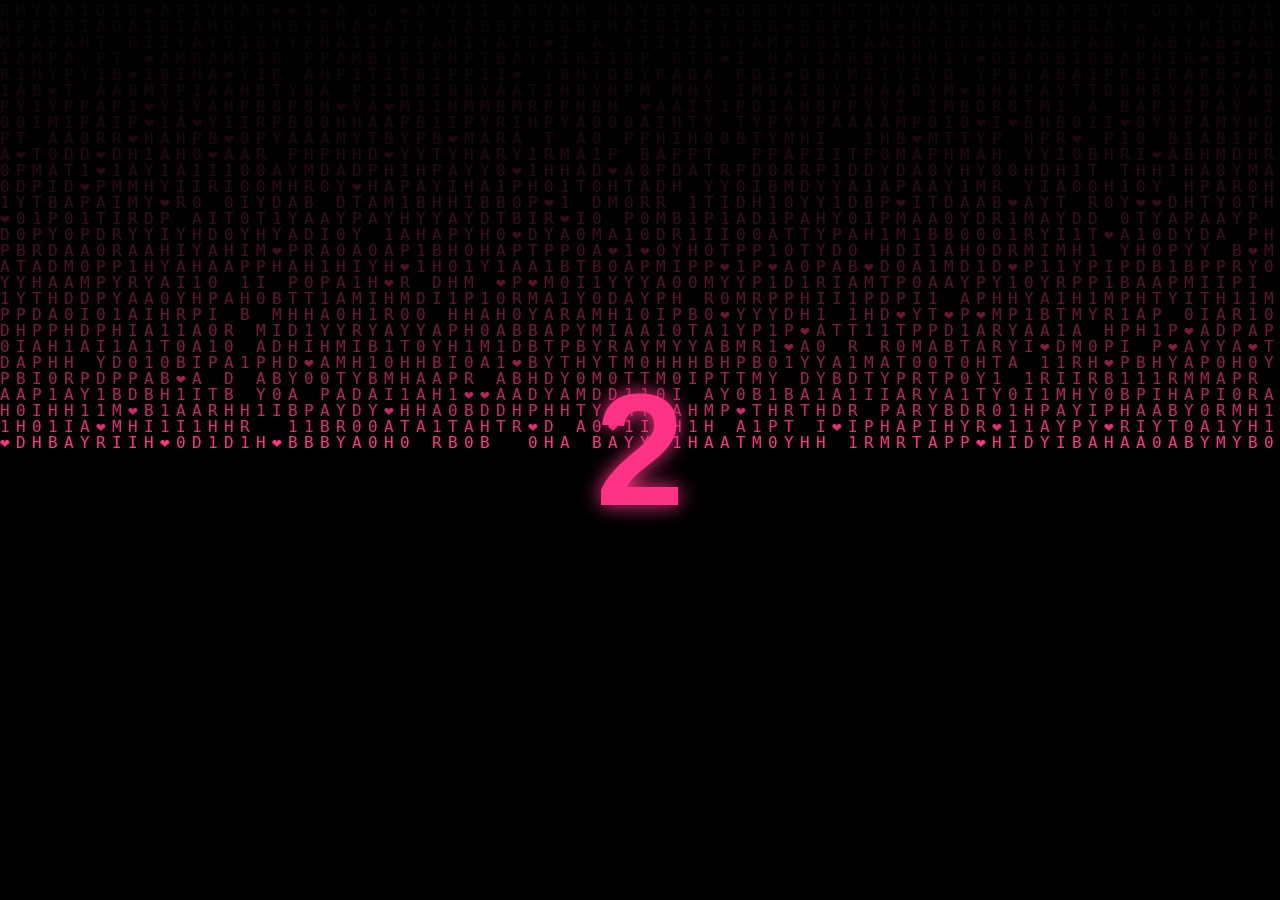
==== index.html @ 424156ab "Rename Website.html to index.html" ====
<!DOCTYPE html>
<html lang="en">
<head>
    <meta charset="UTF-8">
    <meta name="viewport" content="width=device-width, initial-scale=1.0">
    <title>HAPPY BIRTHDAY</title>
    <link rel="stylesheet" href="https://cdn.jsdelivr.net/npm/swiper@11/swiper-bundle.min.css" />
    <link rel="stylesheet" href="Website.css">
</head>
<body>

    <canvas id="matrixCanvas"></canvas>

    <div class="main-container">
        <div id="countdown">3</div>

        <div id="surprise-section" class="hidden">
            <div id="typing-text" class="typing"></div>
            
            <div class="envelope-wrapper hidden" id="envelopeWrapper" onclick="openEnvelope()">
                <div class="envelope" id="envelope">
                    <div class="heart-icon">❤️</div>
                    <div class="drag-text">Tap to open</div>
                </div>
            </div>

            <div class="card-inside hidden" id="cardInside" onclick="triggerExplosion()">
                <div class="inside-wrapper">
                    <h2 class="happy-bday-text">HAPPY BIRTHDAY KUU❤️</h2>
                    
                    <div class="swiper mySwiper">
                        <div class="swiper-wrapper">
                            <div class="swiper-slide"><img src="Ma_1.jpg" alt="Memory 1"></div>
                            <div class="swiper-slide"><img src="MA_2.jpg" alt="Memory 2"></div>
                            <div class="swiper-slide"><img src="Ma_3.jpg" alt="Memory 3"></div>
                            <div class="swiper-slide"><img src="Ma_4.jpg" alt="Memory 4"></div>
                            <div class="swiper-slide"><img src="Ma_5.jpg" alt="Memory 5"></div>
                        </div>
                        <div class="swiper-pagination"></div>
                    </div>

                    <div class="heart-animated">❤️</div>
                    <p style="color: #ff3385; font-size: 0.7rem; margin-top: 5px;">(Tap to see magic ✨)</p>
                </div>
            </div>

            <div id="heart-collage-stage" class="hidden">
                <div id="photo-heart-container"></div>
                <div class="final-heart-beat">❤️</div>
            </div>
        </div>
    </div>

    <script src="https://cdn.jsdelivr.net/npm/swiper@11/swiper-bundle.min.js"></script>
    <script src="Website.js"></script>
</body>
</html>
---- Website.css ----
* {
    margin: 0;
    padding: 0;
    box-sizing: border-box;
}

body {
    background-color: black;
    height: 100vh;
    display: flex;
    justify-content: center;
    align-items: center;
    overflow: hidden;
    font-family: 'Arial', sans-serif;
}

#matrixCanvas {
    position: fixed;
    top: 0;
    left: 0;
    z-index: 1;
}

.main-container {
    position: relative;
    z-index: 10;
    text-align: center;
    width: 100%;
    max-width: 400px;
}

#countdown {
    color: #ff3385;
    font-size: 10rem;
    font-weight: bold;
    text-shadow: 0 0 20px #ff3385;
}

/*.typing {
    color: #ff3385;
    font-size: 2.5rem;
    font-weight: bold;
    margin-bottom: 20px;
    text-transform: uppercase;
    min-height: 2.2rem;

    white-space: nowrap;
    overflow: visible;
    display: inline-block;
    width: auto;
    margin-left: -25%;
}

.main-container {
    text-align: center;
}*/

.typing, #dynamic-text {
    width: 90%;            /* Screen အပြည့်နီးပါး ယူထားမယ် */
    max-width: 400px;      /* ဒါပေမယ့် အရမ်းကြီးမသွားအောင် ကန့်သတ်မယ် */
    margin: 0 auto 20px;   /* အလယ်ပို့ပြီး အောက်ကို margin ချန်မယ် */
    
    /* စာသားအရွယ်အစားကို Responsive ဖြစ်စေရန် */
    font-size: clamp(1.2rem, 5vw, 2rem); 
    
    text-align: center;
    display: block;
    white-space: normal;   /* စာသားအရမ်းရှည်ရင် အောက်ကြောင်းဆင်းပေးဖို့ */
    word-wrap: break-word;
    overflow-wrap: break-word;
}

/* Container ကို အလယ်မှာ အမြဲရှိနေစေဖို့ */
.main-container {
    display: flex;
    flex-direction: column;
    align-items: center;
    justify-content: center;
    width: 100%;
    padding: 0 15px; /* ဘေးကပ်မသွားအောင် padding ထည့်မယ် */
}

@media (max-width: 480px) {
    .typing, #dynamic-text {
        font-size: 1.2rem; /* ဖုန်းမှာ စာလုံးအရွယ်အစားကို နည်းနည်းလျှော့မယ် */
        margin-bottom: 15px;
    }
    
    .envelope-wrapper {
        width: 160px; /* Box ကိုလည်း နည်းနည်း သေးပေးမယ် */
        height: 120px;
    }
}

/* ----------------- */
@media (max-width: 380px) {
    .typing {
        font-size: 1.2rem;
    }
}

/* --- Envelope --- */
.envelope-wrapper {
    width: 200px;
    height: 150px;
    margin: 0 auto;
    cursor: pointer;
    display: flex;
    justify-content: center;
}

.envelope {
    width: 100%;
    height: 100%;
    background: #000;
    border: 3px solid #ff3385;
    border-radius: 10px;
    display: flex;
    flex-direction: column;
    justify-content: center;
    align-items: center;
    box-shadow: 0 0 25px rgba(255, 51, 133, 0.4);
}

.heart-icon { font-size: 4rem; color: #ff3385; }
.drag-text { color: #ff3385; font-size: 0.8rem; letter-spacing: 2px; }

.launching {
    animation: launchEnvelope 0.8s forwards;
}

@keyframes launchEnvelope {
    100% { transform: translateY(-600px); opacity: 0; }
}

/* --- Inside Card --- */
.card-inside {
    position: relative;
    width: 320px;
    height: 420px;
    margin: 0 auto;
    perspective: 1000px;
    cursor: pointer;
}

.inside-wrapper {
    width: 100%;
    height: 100%;
    background: #fff;
    border-radius: 15px;
    border: 3px solid #ff3385;
    padding: 15px;
    display: flex;
    flex-direction: column;
    align-items: center;
    transform: rotateY(-180deg);
    opacity: 0;
    transition: transform 1.2s cubic-bezier(0.4, 0, 0.2, 1), opacity 0.3s;
}

.card-inside.open .inside-wrapper {
    transform: rotateY(0deg);
    opacity: 1;
}

.happy-bday-text { color: #ff3385; font-size: 1rem; font-weight: bold; margin-bottom: 15px; }

.swiper { width: 100%; height: 250px; border-radius: 10px; border: 1px solid #ddd; }
.swiper-slide img { width: 100%; height: 100%; object-fit: cover; }

.heart-animated {
    font-size: 2.5rem;
    animation: heartBeat 1.2s infinite;
}


/* --- Final Hollow Heart Stage --- */
#heart-collage-stage {
    position: relative;
    width: 350px;
    height: 400px;
    margin: 0 auto;
}

.mini-photo {
    position: absolute;
    width: 70px;
    height: 70px;
    border-radius: 100px;
    border: 2px solid #ff3385;
    object-fit: cover;
    opacity: 0;
    box-shadow: 0 0 15px rgba(255, 51, 133, 0.6);
    transition: all 1.5s cubic-bezier(0.175, 0.885, 0.32, 1.275);
    z-index: 1;
}

/* Perfect Center Animated Heart */
.final-heart-beat {
    position: absolute;
    top: 50%;
    left: 50%;
    transform: translate(-50%, -50%); /* ဗဟိုချက် အတိအကျညှိခြင်း */
    font-size: 4rem;
    color: #ff3385;
    animation: centerHeartBeat 0.8s infinite;
    z-index: 10; /* ဓာတ်ပုံတွေရဲ့ အပေါ်ကနေ ပေါ်လာစေရန် */
}

@keyframes centerHeartBeat {
    0%, 100% { transform: translate(-50%, -50%) scale(1); }
    50% { transform: translate(-50%, -50%) scale(1.3); }
}

@keyframes heartBeat {
    0%, 100% { transform: scale(1); }
    50% { transform: scale(1.3); }
}

.hidden { display: none; }
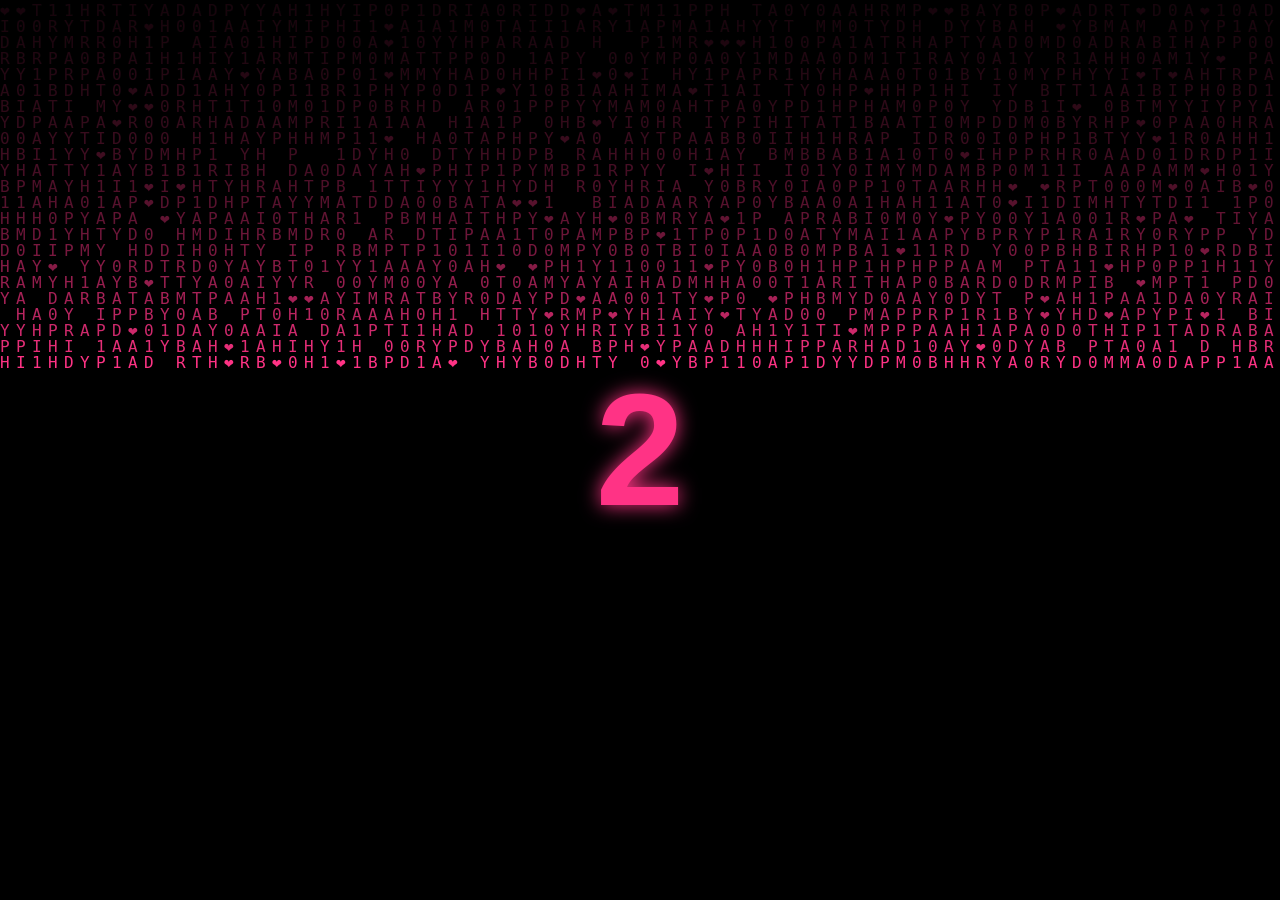
==== commit d74c6cf3: "Update index.html" ====
--- a/index.html
+++ b/index.html
@@ -5,7 +5,7 @@
     <meta name="viewport" content="width=device-width, initial-scale=1.0">
     <title>HAPPY BIRTHDAY</title>
     <link rel="stylesheet" href="https://cdn.jsdelivr.net/npm/swiper@11/swiper-bundle.min.css" />
-    <link rel="stylesheet" href="Website.css">
+    <link rel="stylesheet" href="style.css">
 </head>
 <body>
 
@@ -52,6 +52,6 @@
     </div>
 
     <script src="https://cdn.jsdelivr.net/npm/swiper@11/swiper-bundle.min.js"></script>
-    <script src="Website.js"></script>
+    <script src="script.js"></script>
 </body>
 </html>
--- a/style.css
+++ b/style.css
@@ -0,0 +1,220 @@
+* {
+    margin: 0;
+    padding: 0;
+    box-sizing: border-box;
+}
+
+body {
+    background-color: black;
+    height: 100vh;
+    display: flex;
+    justify-content: center;
+    align-items: center;
+    overflow: hidden;
+    font-family: 'Arial', sans-serif;
+}
+
+#matrixCanvas {
+    position: fixed;
+    top: 0;
+    left: 0;
+    z-index: 1;
+}
+
+.main-container {
+    position: relative;
+    z-index: 10;
+    text-align: center;
+    width: 100%;
+    max-width: 400px;
+}
+
+#countdown {
+    color: #ff3385;
+    font-size: 10rem;
+    font-weight: bold;
+    text-shadow: 0 0 20px #ff3385;
+}
+
+/*.typing {
+    color: #ff3385;
+    font-size: 2.5rem;
+    font-weight: bold;
+    margin-bottom: 20px;
+    text-transform: uppercase;
+    min-height: 2.2rem;
+
+    white-space: nowrap;
+    overflow: visible;
+    display: inline-block;
+    width: auto;
+    margin-left: -25%;
+}
+
+.main-container {
+    text-align: center;
+}*/
+
+.typing, #dynamic-text {
+    width: 90%;            /* Screen အပြည့်နီးပါး ယူထားမယ် */
+    max-width: 400px;      /* ဒါပေမယ့် အရမ်းကြီးမသွားအောင် ကန့်သတ်မယ် */
+    margin: 0 auto 20px;   /* အလယ်ပို့ပြီး အောက်ကို margin ချန်မယ် */
+    
+    /* စာသားအရွယ်အစားကို Responsive ဖြစ်စေရန် */
+    font-size: clamp(1.2rem, 5vw, 2rem); 
+    
+    text-align: center;
+    display: block;
+    white-space: normal;   /* စာသားအရမ်းရှည်ရင် အောက်ကြောင်းဆင်းပေးဖို့ */
+    word-wrap: break-word;
+    overflow-wrap: break-word;
+}
+
+/* Container ကို အလယ်မှာ အမြဲရှိနေစေဖို့ */
+.main-container {
+    display: flex;
+    flex-direction: column;
+    align-items: center;
+    justify-content: center;
+    width: 100%;
+    padding: 0 15px; /* ဘေးကပ်မသွားအောင် padding ထည့်မယ် */
+}
+
+@media (max-width: 480px) {
+    .typing, #dynamic-text {
+        font-size: 1.2rem; /* ဖုန်းမှာ စာလုံးအရွယ်အစားကို နည်းနည်းလျှော့မယ် */
+        margin-bottom: 15px;
+    }
+    
+    .envelope-wrapper {
+        width: 160px; /* Box ကိုလည်း နည်းနည်း သေးပေးမယ် */
+        height: 120px;
+    }
+}
+
+/* ----------------- */
+@media (max-width: 380px) {
+    .typing {
+        font-size: 1.2rem;
+    }
+}
+
+/* --- Envelope --- */
+.envelope-wrapper {
+    width: 200px;
+    height: 150px;
+    margin: 0 auto;
+    cursor: pointer;
+    display: flex;
+    justify-content: center;
+}
+
+.envelope {
+    width: 100%;
+    height: 100%;
+    background: #000;
+    border: 3px solid #ff3385;
+    border-radius: 10px;
+    display: flex;
+    flex-direction: column;
+    justify-content: center;
+    align-items: center;
+    box-shadow: 0 0 25px rgba(255, 51, 133, 0.4);
+}
+
+.heart-icon { font-size: 4rem; color: #ff3385; }
+.drag-text { color: #ff3385; font-size: 0.8rem; letter-spacing: 2px; }
+
+.launching {
+    animation: launchEnvelope 0.8s forwards;
+}
+
+@keyframes launchEnvelope {
+    100% { transform: translateY(-600px); opacity: 0; }
+}
+
+/* --- Inside Card --- */
+.card-inside {
+    position: relative;
+    width: 320px;
+    height: 420px;
+    margin: 0 auto;
+    perspective: 1000px;
+    cursor: pointer;
+}
+
+.inside-wrapper {
+    width: 100%;
+    height: 100%;
+    background: #fff;
+    border-radius: 15px;
+    border: 3px solid #ff3385;
+    padding: 15px;
+    display: flex;
+    flex-direction: column;
+    align-items: center;
+    transform: rotateY(-180deg);
+    opacity: 0;
+    transition: transform 1.2s cubic-bezier(0.4, 0, 0.2, 1), opacity 0.3s;
+}
+
+.card-inside.open .inside-wrapper {
+    transform: rotateY(0deg);
+    opacity: 1;
+}
+
+.happy-bday-text { color: #ff3385; font-size: 1rem; font-weight: bold; margin-bottom: 15px; }
+
+.swiper { width: 100%; height: 250px; border-radius: 10px; border: 1px solid #ddd; }
+.swiper-slide img { width: 100%; height: 100%; object-fit: cover; }
+
+.heart-animated {
+    font-size: 2.5rem;
+    animation: heartBeat 1.2s infinite;
+}
+
+
+/* --- Final Hollow Heart Stage --- */
+#heart-collage-stage {
+    position: relative;
+    width: 350px;
+    height: 400px;
+    margin: 0 auto;
+}
+
+.mini-photo {
+    position: absolute;
+    width: 70px;
+    height: 70px;
+    border-radius: 100px;
+    border: 2px solid #ff3385;
+    object-fit: cover;
+    opacity: 0;
+    box-shadow: 0 0 15px rgba(255, 51, 133, 0.6);
+    transition: all 1.5s cubic-bezier(0.175, 0.885, 0.32, 1.275);
+    z-index: 1;
+}
+
+/* Perfect Center Animated Heart */
+.final-heart-beat {
+    position: absolute;
+    top: 50%;
+    left: 50%;
+    transform: translate(-50%, -50%); /* ဗဟိုချက် အတိအကျညှိခြင်း */
+    font-size: 4rem;
+    color: #ff3385;
+    animation: centerHeartBeat 0.8s infinite;
+    z-index: 10; /* ဓာတ်ပုံတွေရဲ့ အပေါ်ကနေ ပေါ်လာစေရန် */
+}
+
+@keyframes centerHeartBeat {
+    0%, 100% { transform: translate(-50%, -50%) scale(1); }
+    50% { transform: translate(-50%, -50%) scale(1.3); }
+}
+
+@keyframes heartBeat {
+    0%, 100% { transform: scale(1); }
+    50% { transform: scale(1.3); }
+}
+
+.hidden { display: none; }
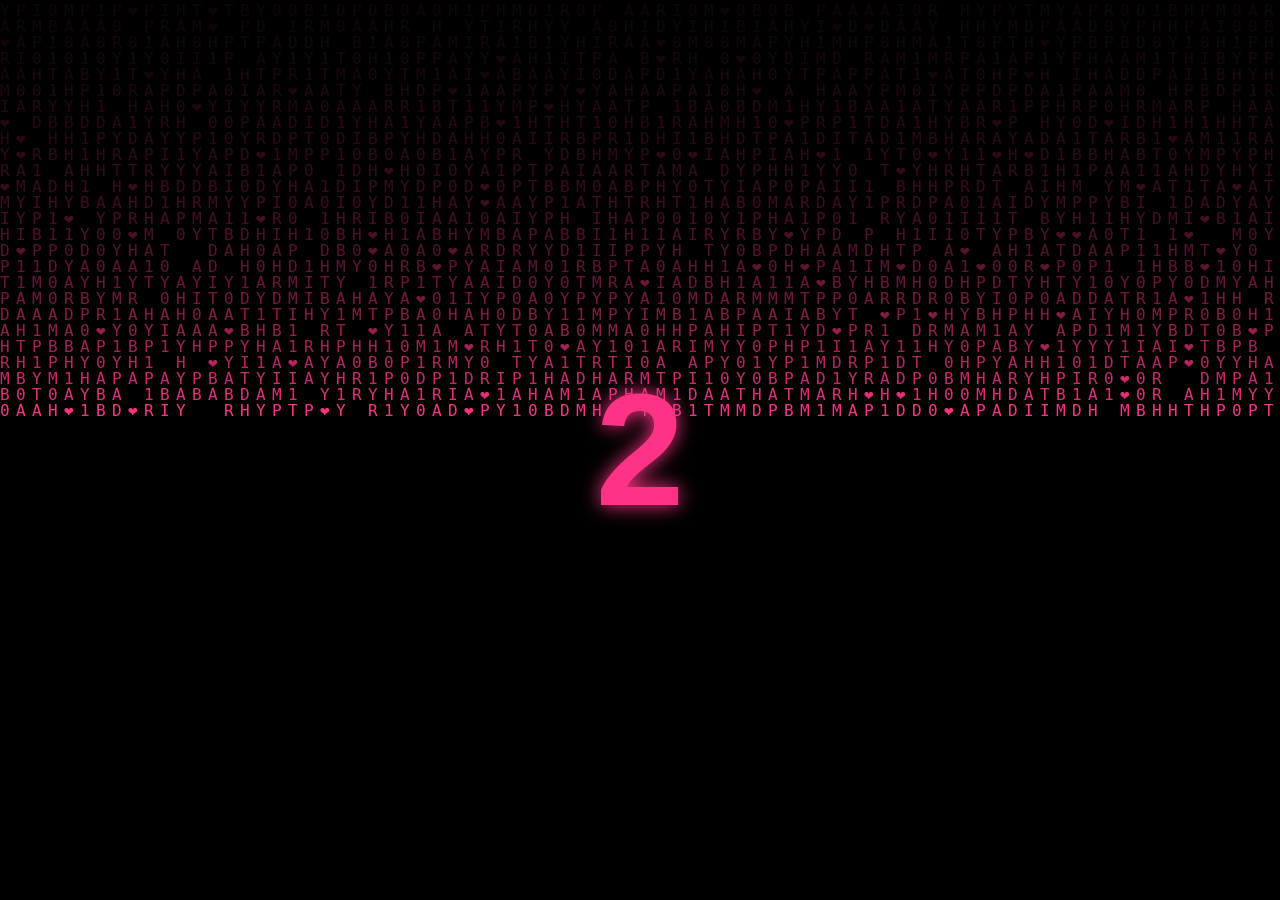
==== commit e8d72c60: "Update index.html" ====
--- a/index.html
+++ b/index.html
@@ -31,7 +31,7 @@
                     <div class="swiper mySwiper">
                         <div class="swiper-wrapper">
                             <div class="swiper-slide"><img src="Ma_1.jpg" alt="Memory 1"></div>
-                            <div class="swiper-slide"><img src="MA_2.jpg" alt="Memory 2"></div>
+                            <div class="swiper-slide"><img src="Ma_2.jpg" alt="Memory 2"></div>
                             <div class="swiper-slide"><img src="Ma_3.jpg" alt="Memory 3"></div>
                             <div class="swiper-slide"><img src="Ma_4.jpg" alt="Memory 4"></div>
                             <div class="swiper-slide"><img src="Ma_5.jpg" alt="Memory 5"></div>
--- a/style.css
+++ b/style.css
@@ -36,7 +36,7 @@
     text-shadow: 0 0 20px #ff3385;
 }
 
-/*.typing {
+.typing {
     color: #ff3385;
     font-size: 2.5rem;
     font-weight: bold;
@@ -53,7 +53,7 @@
 
 .main-container {
     text-align: center;
-}*/
+}
 
 .typing, #dynamic-text {
     width: 90%;            /* Screen အပြည့်နီးပါး ယူထားမယ် */
